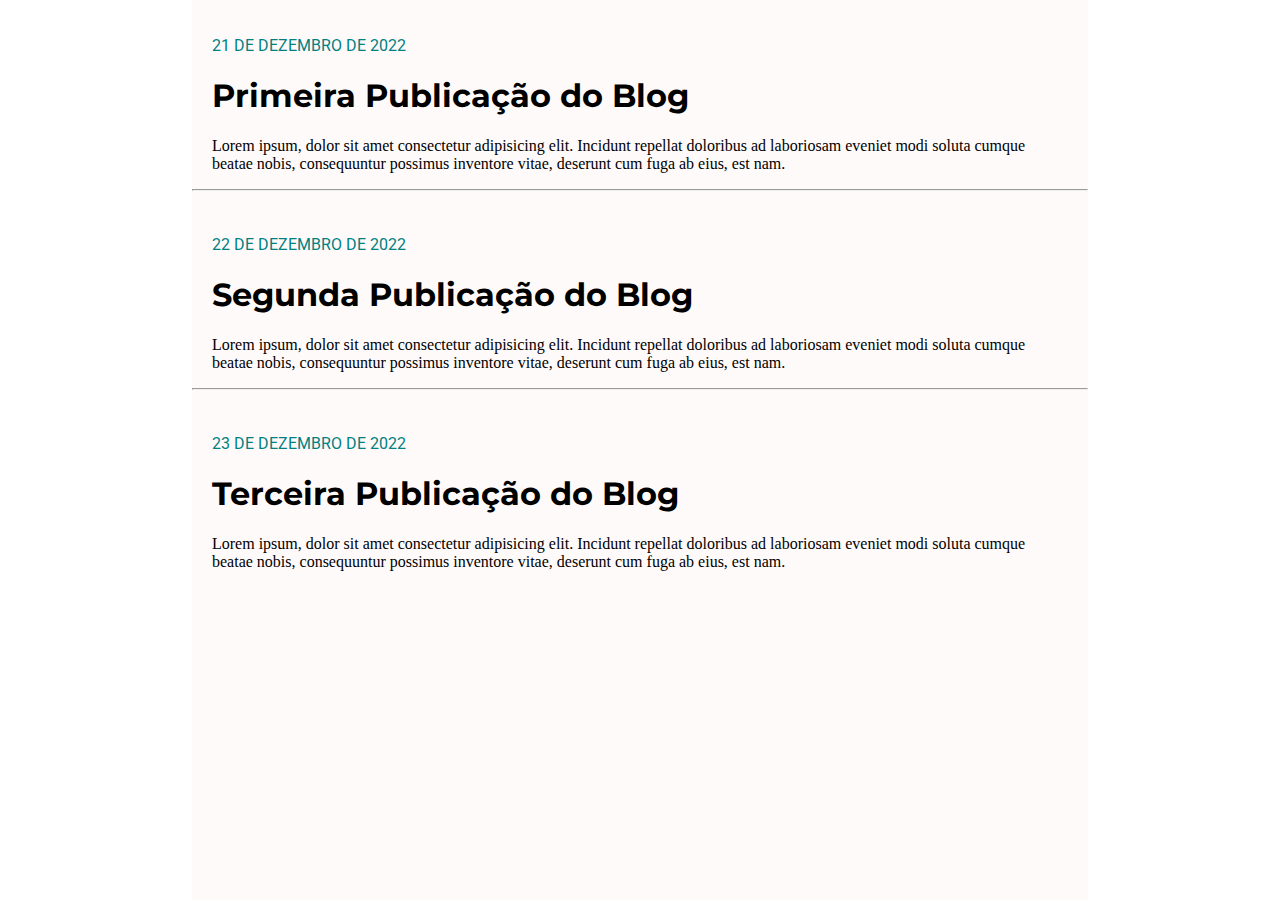
==== RecriandoSite/index.html @ f492b383 "arquivos de exercicios com CSS" ====
<html>

<head>
  <meta />
  <title>Blog</title>
  <link href="https://fonts.googleapis.com/css?family=Montserrat|Open+Sans|Roboto&display=swap" rel="stylesheet" />
  <link rel="stylesheet" type="text/css" href="style.css" />
</head>

<body>
  <div class="post-container">
    <div class="post">
      <p class="date">21 DE DEZEMBRO DE 2022</p>
      <p>
      </p>
      <h1>Primeira Publicação do Blog</h1>
      <div class="post-content">
        <p>Lorem ipsum, dolor sit amet consectetur adipisicing elit. Incidunt repellat doloribus ad laboriosam eveniet
          modi soluta cumque beatae nobis, consequuntur possimus inventore vitae, deserunt cum fuga ab eius, est nam.
        </p>
      </div>
      </h1>
    </div>
    <hr />
    <div class="post">
      <p class="date">22 DE DEZEMBRO DE 2022</p>
      <p>
      </p>
      <h1>Segunda Publicação do Blog</h1>
      <div class="post-content">
        <p>Lorem ipsum, dolor sit amet consectetur adipisicing elit. Incidunt repellat doloribus ad laboriosam eveniet
          modi soluta cumque beatae nobis, consequuntur possimus inventore vitae, deserunt cum fuga ab eius, est nam.
        </p>
      </div>
    </div>
    <hr />
    <div class="post">
      <p class="date">23 DE DEZEMBRO DE 2022</p>
      <p>
      </p>
      <h1>Terceira Publicação do Blog</h1>
      <div class="post-content">
        <p>Lorem ipsum, dolor sit amet consectetur adipisicing elit. Incidunt repellat doloribus ad laboriosam eveniet
          modi soluta cumque beatae nobis, consequuntur possimus inventore vitae, deserunt cum fuga ab eius, est nam.
        </p>
      </div>
    </div>
  </div>
</body>

</html>
---- RecriandoSite/style.css ----
body {
  margin: 0px;
}

h1 {
  font-family: "Montserrat", sans-serif;
}

.post-container {
  width: 70%;
  height: 100%;
  margin: 0px auto 0px auto;
  background-color: #fffafa;
}

.post-container .date {
  font-family: "Roboto", sans-serif;
  color: #008080;
}

.post-container .div .post-content {
  width: 90%;
  font-family: "Open sans", sans-serif;
  font-weight: normal;
}

.post-container .post {
  margin-bottom: auto;
  padding-top: 20px;
  padding-left: 20px;
  padding-right: 20px;
}
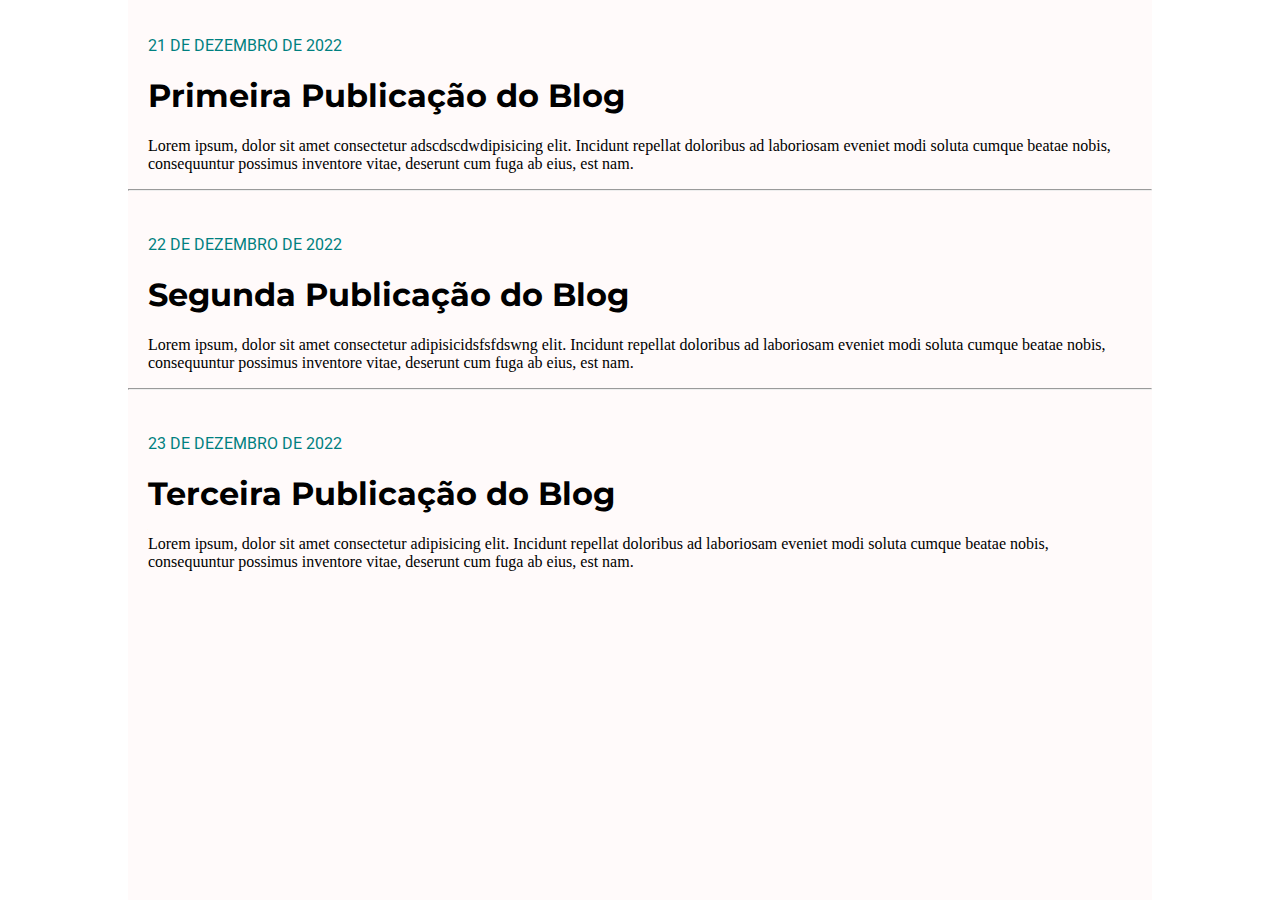
==== commit 7b511e20: "alteracoes de borda e lorem ipsum" ====
--- a/RecriandoSite/index.html
+++ b/RecriandoSite/index.html
@@ -15,7 +15,8 @@
       </p>
       <h1>Primeira Publicação do Blog</h1>
       <div class="post-content">
-        <p>Lorem ipsum, dolor sit amet consectetur adipisicing elit. Incidunt repellat doloribus ad laboriosam eveniet
+        <p>Lorem ipsum, dolor sit amet consectetur adscdscdwdipisicing elit. Incidunt repellat doloribus ad laboriosam
+          eveniet
           modi soluta cumque beatae nobis, consequuntur possimus inventore vitae, deserunt cum fuga ab eius, est nam.
         </p>
       </div>
@@ -28,7 +29,8 @@
       </p>
       <h1>Segunda Publicação do Blog</h1>
       <div class="post-content">
-        <p>Lorem ipsum, dolor sit amet consectetur adipisicing elit. Incidunt repellat doloribus ad laboriosam eveniet
+        <p>Lorem ipsum, dolor sit amet consectetur adipisicidsfsfdswng elit. Incidunt repellat doloribus ad laboriosam
+          eveniet
           modi soluta cumque beatae nobis, consequuntur possimus inventore vitae, deserunt cum fuga ab eius, est nam.
         </p>
       </div>
--- a/RecriandoSite/style.css
+++ b/RecriandoSite/style.css
@@ -7,7 +7,7 @@
 }
 
 .post-container {
-  width: 70%;
+  width: 80%;
   height: 100%;
   margin: 0px auto 0px auto;
   background-color: #fffafa;
